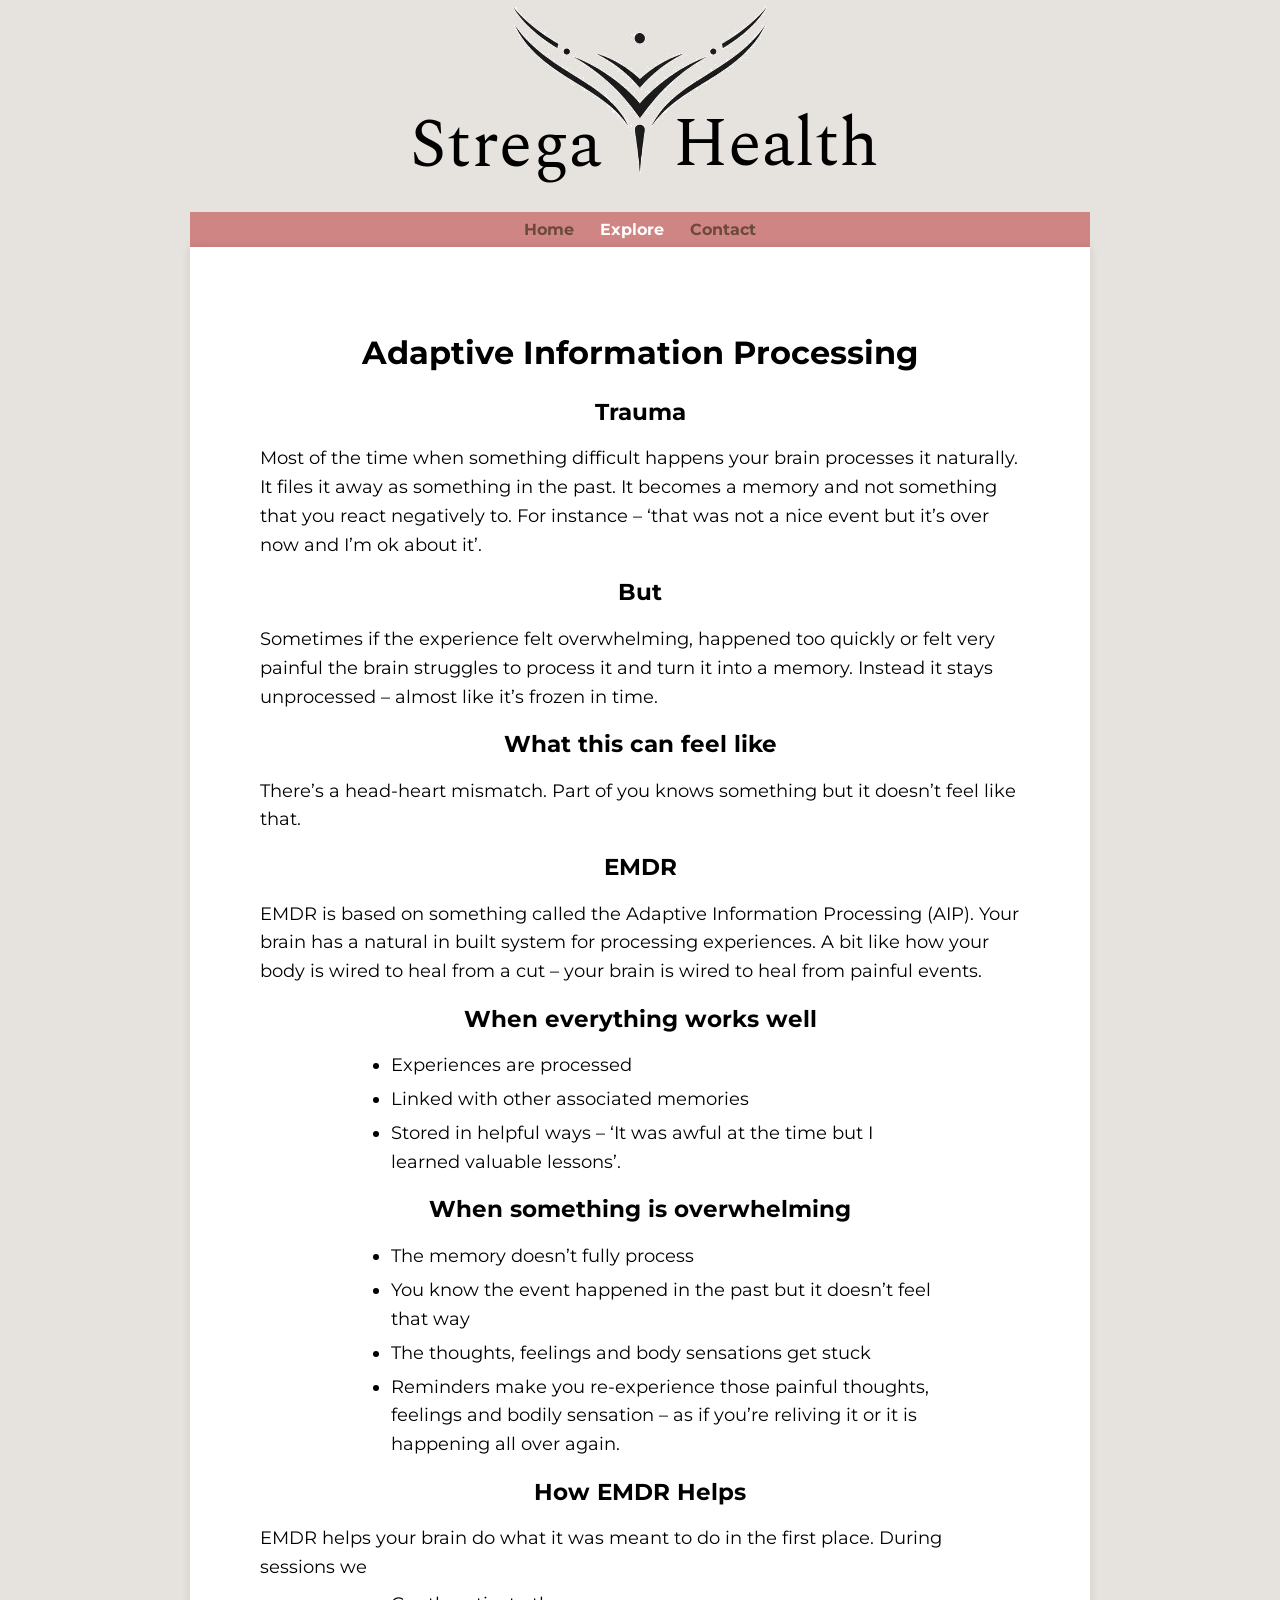
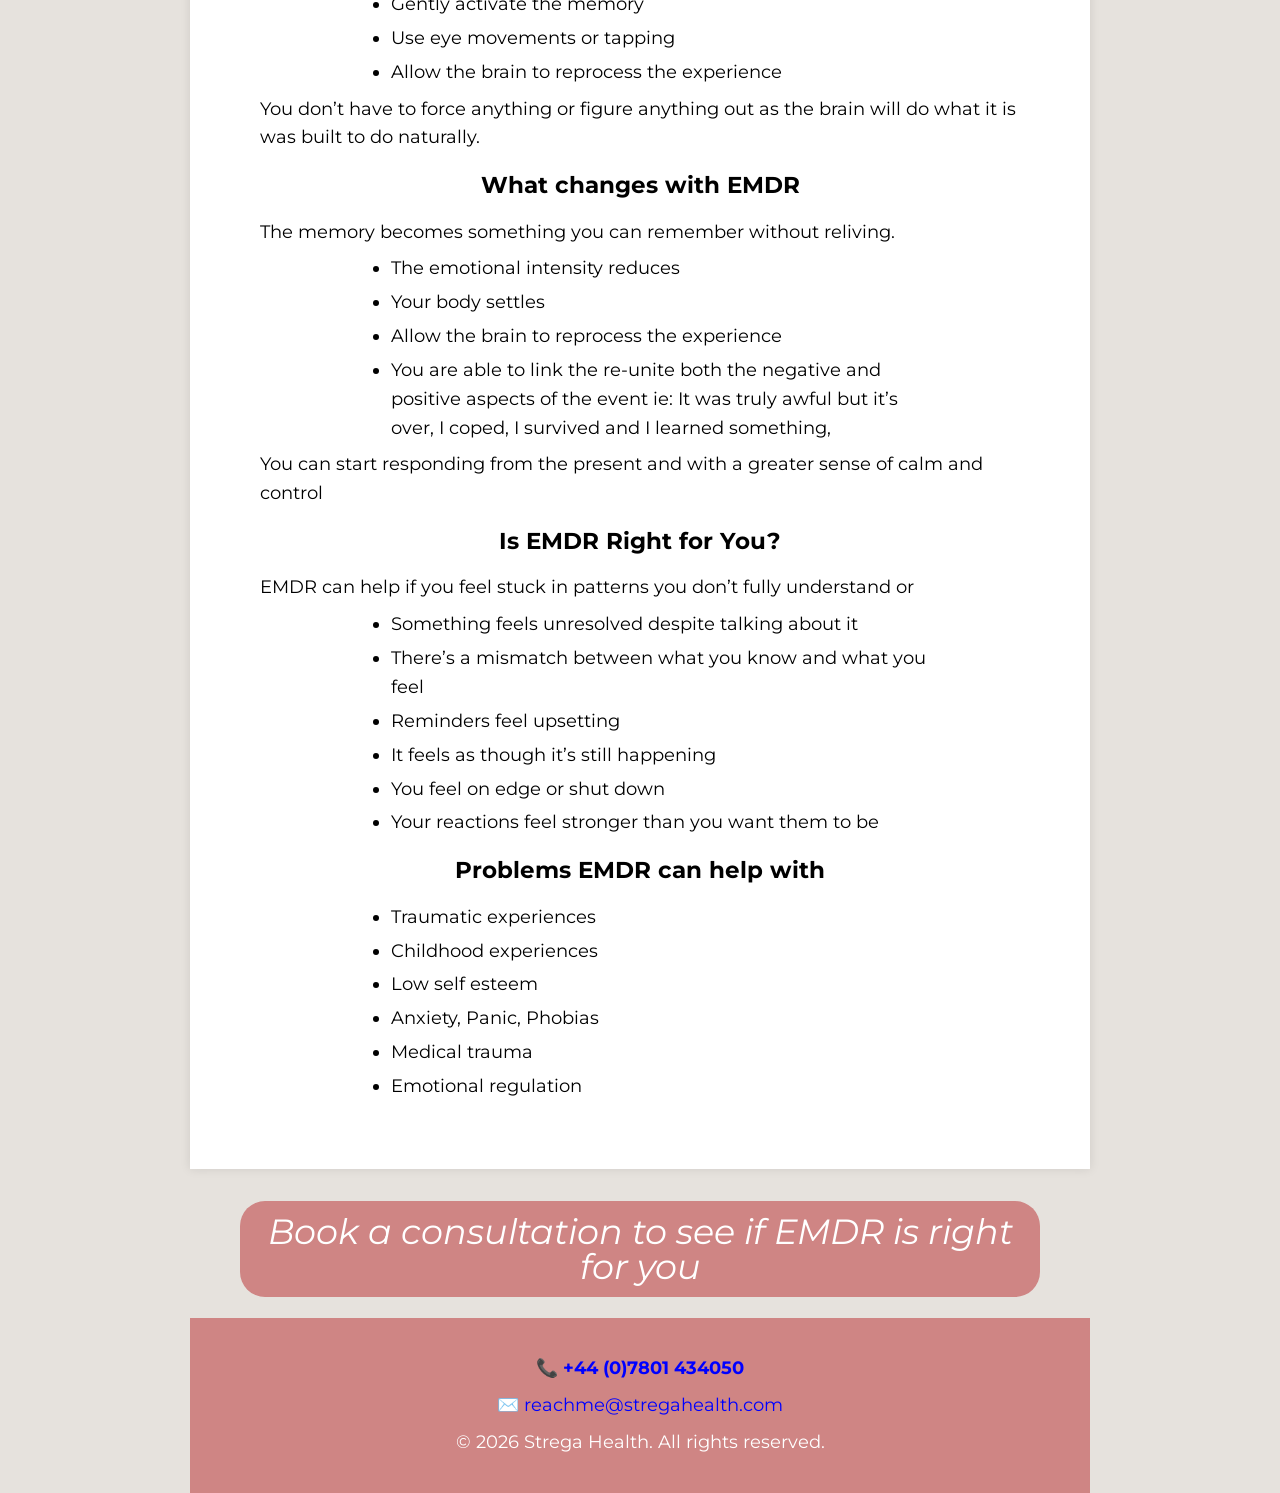
==== pages/p001-Adaptive-Information-Processing/index.html @ 0367840a "strega p001 AIP additions" ====
<!DOCTYPE html>
<html lang="en" id="top">
<!--strega using Oakwood Framework v4.1.0 -->
<head>
    <meta charset="UTF-8">
    <meta name="viewport" content="width=device-width, initial-scale=1.0">
    <meta name="description" content="How EMDR therapy and Adaptive Information Processing help the brain heal from trauma and difficult memories.">
    <title>Explore | Strega Health for EMDR Therapy</title>
    <link rel="stylesheet" href="/css/1-settings.css">
    <link rel="stylesheet" href="/css/2-base.css">
    <link rel="stylesheet" href="/css/3-components.css">
    <link rel="stylesheet" href="/css/4-utilities.css">
    <link rel="stylesheet" href="/css/5-custom.css">
</head>
<body>

<!-- Top bar (if needed) -->

<!-- Header -->
<header class="site-header u-mb-sm">
    <div class="header-center">
        <img src="/assets/images/logo.webp" alt="Strega Health logo" height="200" width="600">
    </div>
</header>

<!-- Navigation -->
<nav class="top-nav" aria-label="Main navigation">
    <a href="/index.html">Home</a>
    <a href="/pages/p001-Adaptive-Information-Processing/index.html" aria-current="page">Explore</a>
    <a href="/strega-contact.html">Contact</a>
</nav>

<!-- Hero image -->

<main>
    <section class="content-container">
        <div class="content-item">
            <h1>Adaptive Information Processing</h1>
            <h2>Trauma</h2>

            <p>Most of the time when something difficult happens your brain processes it naturally.  It files it away as something in the past.  It becomes a memory and not something that you react negatively to.  For instance – ‘that was not a nice event but it’s over now and I’m ok about it’.
            </p>

            <h2>But</h2>

            <p>Sometimes if the experience felt overwhelming, happened too quickly or felt very painful the brain struggles to process it and turn it into a memory.  Instead it stays unprocessed – almost like it’s frozen in time.
            </p>

            <h2>What this can feel like</h2>

            <p>There’s a head-heart mismatch.  Part of you knows something but it doesn’t feel like that.
            </p>

            <h2>EMDR</h2>

            <p>EMDR is based on something called the Adaptive Information Processing (AIP). Your brain has a natural in built system for processing experiences. A bit like how your body is wired to heal from a cut – your brain is wired to heal from painful events.
            </p>

            <h2>When everything works well</h2>

            <ul>
                <li>Experiences are processed</li>
                <li>Linked with other associated memories</li>
                <li>Stored in helpful ways – ‘It was awful at the time but I learned valuable lessons’.</li>
            </ul>

            <h2>When something is overwhelming</h2>

            <ul>
                <li>The memory doesn’t fully process</li>
                <li>You know the event happened in the past but it doesn’t feel that way</li>
                <li>The thoughts, feelings and body sensations get stuck</li>
                <li>Reminders make you re-experience those painful thoughts, feelings and bodily sensation – as if you’re reliving it or it is happening all over again.
                </li>
            </ul>

            <h2>How EMDR Helps</h2>

            <p>EMDR helps your brain do what it was meant to do in the first place. During sessions we</p>

            <ul>
                <li>Gently activate the memory</li>
                <li>Use eye movements or tapping</li>
                <li>Allow the brain to reprocess the experience</li>
            </ul>

            <p>You don’t have to force anything or figure anything out as the brain will do what it is was built to do naturally.
            </p>
             <h2>What changes with EMDR</h2>

            <p>The memory becomes something you can remember without reliving.</p>

            <ul>
                <li>The emotional intensity reduces</li>
                <li>Your body settles</li>
                <li>Allow the brain to reprocess the experience</li>
                <li>You are able to link the re-unite both the negative and positive aspects of the event ie: It was truly awful but it’s over, I coped, I survived and I learned something,
                </li>
            </ul>
           <p>You can start responding from the present and with a greater sense of calm and control</p>

           <h2>Is EMDR Right for You?</h2>

           <p>EMDR can help if you feel stuck in patterns you don’t fully understand or</p>

            <ul>
                <li>Something feels unresolved despite talking about it</li>
                <li>There’s a mismatch between what you know and what you feel</li>
                <li>Reminders feel upsetting</li>
                <li>It feels as though it’s still happening</li>
                <li>You feel on edge or shut down</li>
                <li>Your reactions feel stronger than you want them to be</li>
            </ul>

            <h2>Problems EMDR can help with</h2>

            <ul>
                <li>Traumatic experiences</li>
                <li>Childhood experiences</li>
                <li>Low self esteem</li>
                <li>Anxiety, Panic, Phobias</li>
                <li>Medical trauma</li>
                <li>Emotional regulation</li>
            </ul>

        </div>
    </section>

        <div class="cta-container">
            <article  class="cta-item">
                <a href="/strega-contact.html" class="button button--large">Book a  consultation to see if EMDR is right for you</a>
            </article>
        </div>
</main>

<!-- FAB back to top -->
<a class="fab fab--bottom-right fab--pill" href="#top" aria-label="Back to top">↑</a>

<!-- Footer (web component) -->
<div class="u-mt-lg">
    <footer-site>Strega Health Ref:no-js</footer-site>
</div>
    <!-- Scripts -->
    <script src="/js/strega-main.js"></script>

</body>
</html>
---- css/1-settings.css ----
/*  1-settings.css
    Oakwood Framework v4.1.0
    Design tokens — colours, fonts, spacing scale.
    Differs per client. -strega
*/
:root {

    --site-max-width: 900px;
    --block-max-width: 800px;
    --content-max-width: 600px;

    /* Responsive spacing */
    --space-1: clamp(4px, 0.4vw, 6px); /* tiny */
    --space-2: clamp(8px, 0.6vw, 12px); /* icon */
    --space-3: clamp(12px, 1vw, 16px); /* paragraph */
    --space-4: clamp(16px, 1.6vw, 24px); /* card content item padding */
    --space-5: clamp(24px, 2.5vw, 40px);  /* block */
    --space-6: clamp(40px, 4vw, 64px); /* section */

    /* Semanmtic spacing */
    --spacing-xsmall:var(--space-1);
    --spacing-small: var(--space-2);
    --spacing-medium: var(--space-3);
    --spacing-large: var(--space-4);
    --spacing-inline: var(--space-3);
    --spacing-content: var(--space-4);
    --spacing-block: var(--space-5);
    --spacing-section: var(--space-6);


    --border-radius: 6px;           /* Border radius */
    --border-color: #ccc;           /* Border colour for cards, blockquotes, tables */

    /* Form field sizes */
    --form-width-small: 200px;
    --form-width-medium: 300px;
    --form-width-large: 600px;

    --fab-size: 64px;
    --fab-size-small: 52px;
    --fab-size-large: 72px;
    --fab-radius: 50%;              /* circular — default */
    --fab-size-wide: calc(var(--fab-size) * 2.5);

    --fab-bg: var(--bg-button);
    --fab-color: var(--text-button);
    --fab-bg-hover: var(--bg-button-hover);
    --fab-color-hover: var(--text-button-hover);

    --fab-shadow: var(--shadow-medium);
    --fab-offset: var(--spacing-block);



    --font-base: Montserrat, sans-serif;
    --font-brand: Spectral, serif;

    --font-fluid-small:  clamp(0.875rem, 0.8vw + 0.75rem, 1rem);     /* captions, labels */
    --font-fluid-body:   clamp(1rem, 1vw + 0.75rem, 1.125rem);        /* paragraphs */
    --font-fluid-medium: clamp(1.125rem, 1.5vw + 0.9rem, 1.4rem);     /* intro, subheadings */
    --font-fluid-large:  clamp(1.6rem, 2vw + 1.2rem, 2.2rem);         /* CTA, page titles */
    --font-fluid-xlarge: clamp(2.4rem, 3.6vw + 1.2rem, 4rem);

    --shadow-light: 0 0 10px rgba(0,0,0,0.1);
    --shadow-medium: 0 4px 12px rgba(0,0,0,0.15);

    --title-align: center;
    --heading-align: left;
    --th-td-text-align: left;

    --brand-primary: #FFD760;   /* Design tokens */
    --brand-accent: black;

    --text-dark: black;
    --text-medium: lightslategrey;
    --text-light: white;


    --bg-outer: #E6E2DD;
    --bg-inner: white;
    --bg-blockquote-table: honeydew;

    --bg-nav-footer: #CF8584;
    --text-nav: #6B4A3C;
    --text-nav-hover: white;
    --text-footer: white;

    --bg-button: #CF8584;
    --bg-button-hover: #CF8584;
    --text-button: white;
    --text-button-hover:#2E1F1F ;
    --button-radius: 25px;


    --fab-bg: #CF8584;
    --fab-text: #2E1F1F;
    --fab-bg-hover: #CF8584;
    --fab-text-hover: white;

    --fab-shadow: var(--shadow-medium);
    --fab-offset: var(--spacing-block);


    --link-color: blue;
    --link-hover-color: navy;

    --bg-card-normal: #d8f2ee;
    --bg-card-highlight: #cde8e4;

}

/* Fonts Remove any not required by site */
/* montserrat-regular - latin */
@font-face {
    font-display: swap;
    font-family: 'Montserrat';
    font-style: normal;
    font-weight: 400;
    src: url('/assets/fonts/montserrat-v29-latin-regular.woff2') format('woff2');
}
/* montserrat-italic - latin */
@font-face {
    font-display: swap;
    font-family: 'Montserrat';
    font-style: italic;
    font-weight: 400;
    src: url('/assets/fonts/montserrat-v29-latin-italic.woff2') format('woff2');
}
/* montserrat-700 - latin */
@font-face {
    font-display: swap;
    font-family: 'Montserrat';
    font-style: normal;
    font-weight: 700;
    src: url('/assets/fonts/montserrat-v29-latin-700.woff2') format('woff2');
}

@font-face {
  font-family: 'Spectral';
  src: url('../assets/fonts/spectral-regular.woff2') format('woff2');
  font-weight: 400;
  font-style: normal;
  font-display: swap;
}
@font-face {
  font-family: 'Spectral';
  src: url('../assets/fonts/spectral-italic.woff2') format('woff2');
  font-weight: 400;
  font-style: italic;
  font-display: swap;
}
@font-face {
  font-family: 'Spectral';
  src: url('../assets/fonts/spectral-light.woff2') format('woff2');
  font-weight: 300;
  font-style: normal;
  font-display: swap;
}
@font-face {
  font-family: 'Spectral';
  src: url('../assets/fonts/spectral-lightitalic.woff2') format('woff2');
  font-weight: 300;
  font-style: italic;
  font-display: swap;
}
@font-face {
  font-family: 'Spectral';
  src: url('../assets/fonts/spectral-bold.woff2') format('woff2');
  font-weight: 700;
  font-style: normal;
  font-display: swap;
}
@font-face {
  font-family: 'Spectral';
  src: url('../assets/fonts/spectral-bolditalic.woff2') format('woff2');
  font-weight: 700;
  font-style: italic;
  font-display: swap;
}
---- css/2-base.css ----
/*  2-base.css
    Oakwood Framework v4.1.0
    CSS reset + bare element defaults. No classes. Copy-paste once, never touch.
*/


*, *::before, *::after {
    box-sizing: border-box; /* Include padding inside elements */
}

html, body {
    font-family: var(--font-base);
    margin: 0;
    padding: 0;
    max-width: 100%;
    overflow-x: hidden; /* Catch sneaky elements */
    background: var(--bg-outer);
    color: var(--text-dark);
    scroll-behavior: smooth;
}

h1, h2 {
    text-align: var(--title-align);
}

h3, h4, h5, h6 {
    text-align: var(--heading-align);
    margin-top: var(--spacing-block);
}

/* Responsive typography */

h1 { font-size: 1.75em; } /* reduced .25em */
h2 { font-size: 1.25em; } /* reduced .25em */
h3 { font-size: 1.17em; } /* default */
h4 { font-size: 1em ;}  /* default */
h5 { font-size: 0.83em; } /* default */
h6 { font-size: 0.67em; } /* default */


p {
    font-size: var(--font-fluid-body);
    line-height: 1.6; /* multiplier of font size */
    margin: 0 auto  var(--spacing-small); /* top lr bottom */
}

p.medium-text {
    font-size: var(--font-fluid-medium);
}

p.larger-text {
    font-size: var(--font-fluid-large);
}

p.centered {
    max-width: var(--content-max-width);
    width: 50%;            /* or 80%, etc. */
    margin: 0 auto;         /* centers the block */
}

a {
    color: var(--link-color);
    background-color: transparent;
    text-decoration: none;
    transition: all 0.2s ease;
}

a:hover,
a:focus {
    color: var(--link-hover-color);
    text-decoration: none;
    outline: none;
}

a:focus-visible {
    outline: 2px solid currentColor;
    outline-offset: 2px;
}

blockquote {
    width: 100%;
    max-width: var(--content-max-width);
    background: var(--bg-blockquote-table);
    padding: var(--spacing-medium);
    margin: var(--spacing-small) auto;
    font-size: var(--font-fluid-body);
    font-style: italic;
}

table {
    width: 100%;
    max-width: var(--block-max-width);
    margin: var(--spacing-small) auto;  /* Centers like your ul */
    border-collapse: collapse;   /* Merges borders for clean lines */
    font-size: var(--font-fluid-body); /* Matches ul text scale */
}

table th,
table td {
    border: 1px solid var(--text-dark);
    padding: var(--spacing-small) 0 var(--spacing-small) var(--spacing-xsmall); /*trbl*/
}

table th.small-head {
    font-size: 0.85rem;
    font-weight: 600;
}

ul {
    max-width: var(--content-max-width);
    margin: var(--spacing-small) auto;
    font-size: var(--font-fluid-body);
    padding-left: 5%;
    line-height: 1.6;
}

li {
    margin-left: var(--spacing-medium);
    margin-bottom: var(--spacing-xsmall);
}

/* Spaced lists — vertical rhythm, no link underlines */
ul.spaced-list,
ul.no-bullet-spaced-list {
    padding: 0 var(--spacing-large);
    margin: var(--spacing-large) 0;
}

ul.spaced-list li,
ul.no-bullet-spaced-list li {
    font-size: var(--font-fluid-medium);
    margin-bottom: var(--spacing-large);
}

ul.spaced-list a,
ul.no-bullet-spaced-list a {
    text-decoration: none;
    font-size: var(--font-fluid-medium);
}

ul.spaced-list a:hover,
ul.no-bullet-spaced-list a:hover {
    color: var(--link-hover-color);
    font-weight: 700;
}

ul.no-bullet-spaced-list {
    list-style: none;
}


button {
    font-family: inherit;
    border: none;
    background: none;
}
---- css/3-components.css ----
/*  3-components.css
    Oakwood Framework v4.1.0
    Reusable UI blocks. Uses tokens from Layer 1, never raw values.
*/


.top-bar {
    padding: var(--spacing-small) 0 0;  /* Small top padding */
    display: flex;
    justify-content: space-between; /* Horizontal spacing */
    align-items: center;            /* Center items vertically */
    max-width: var(--site-max-width);
    margin: 0 auto;
}

.top-bar .call {
    text-decoration: none;
    font-size: var(--font-fluid-small);
    font-weight: bold;
    font-style: italic;
    color: var(--text-medium);
    margin-left: auto;
    margin-right: var(--spacing-content);
}

.top-bar .call:hover {
    color: var(--link-hover-color);
}

/* Header 1 2 or 3 items one row */

.site-header {
    display: grid;
    grid-template-columns: minmax(0, 1fr) auto minmax(0, 1fr); /* safer than plain 1fr */
    align-items: center;
    max-width: var(--site-max-width);
    width: 100%;
    margin: 0 auto;
    gap: var(--spacing-small);
    padding: 0 var(--spacing-inline);
}

.site-title {
    font-family: var(--font-brand);
    font-weight: 400;
    font-size: var(--font-fluid-large);
    text-align: center; /* For use outside header */
}

.site-title--large {
    font-size: var(--font-fluid-xlarge);
}

.header-left {
    grid-column: 1;
}

.header-center {
    grid-column: 2;
    text-align: center;
}

.header-right {
    grid-column: 3;
    text-align: right;
}

/* Responsive images */
.header-left img,
.header-center img,
.header-right img {
    max-width: 100%;
    height: auto;
}

.top-nav {
    display: flex;
    flex-wrap: wrap;               /* allow items to wrap to new lines */
    background-color: var(--bg-nav-footer);
    justify-content: center;
    padding: var(--spacing-small) 0;
    max-width: var(--site-max-width);
    margin: 0 auto;
}

.top-nav a {
    color: var(--text-nav);
    padding: 0 var(--spacing-medium);
    text-decoration: none;
    font-weight: bold;
    white-space: nowrap;
}

.top-nav a:hover,
.top-nav a[aria-current="page"]  {
    color: var(--text-nav-hover);
}

.hero-container {
    max-width: var(--site-max-width);
    display: block;
    margin: 0 auto;
}

.hero-image {
    position: relative;
    aspect-ratio: 4 / 1;
    width: 100%;
    display: block;
}

.hero-image img {
    position: absolute;
    top: 0;
    left: 0;
    width: 100%;
    height: 100%;
    display: block;
    object-fit: cover;
}

/* End hero */

/* Intro */

.intro-container {
    max-width: var(--block-max-width);
    margin: 0 auto;
}

.intro-heading {
    width: 100%;
    font-style: italic;
    font-size: var(--font-fluid-large);
    text-align: center;
}

.intro-item {
    width: 90%;
    margin: 0 auto;
    display: flex;
    flex-direction: column;
    align-items: center;
    background-color: var(--bg-inner);

}

.intro-item p {
    max-width: 90%;
    margin-bottom: var(--spacing-small);
    text-align: justify;
    text-justify: inter-word;
    font-size: var(--font-fluid-body);
}


.intro-item img {
    display: block;
    margin: 0 auto;
    max-width: 90%;
    padding-top: var(--spacing-small);
    height: auto;
}

/* End intro */

/* ==========================
   Oakwood 4.x Card System
   Uses --bg-card-normal and --bg-card-highlight
   ========================== */

.card-grid {
    --columns: 3;

    display: grid;
    grid-template-columns: repeat(var(--columns), 1fr);
    gap: var(--spacing-block);
    max-width: var(--site-max-width);
    width: 100%;
    margin: 0 auto;
}

.card {
    background-color: var(--bg-card-normal);
    box-shadow: var(--shadow-light);
    border-radius: var(--border-radius);
    padding: var(--spacing-block);
    display: flex;
    flex-direction: column;
    justify-content: flex-start;
    align-items: stretch;
}

/* Card image spacing for text cards */
.card img {
    width: 100%;
    display: block;
    aspect-ratio: 4 / 3;
    object-fit: cover;
    margin-bottom: var(--spacing-small);
}

/* example html <article class="card card--highlight card--clickable"> */

.card--highlight {
    background-color: var(--bg-card-highlight);
}

.card--clickable {
    cursor: pointer;
    transition: transform 0.2s ease;
}

.card--clickable:hover {
    transform: translateY(-4px);
}

.card--bordered {
    border: 1px solid var(--border-color);
}

.card--image-only {
    padding: 0;
}

.card--image-only img {
    margin: 0;
    width: 100%;
    height: 100%;
    object-fit: cover;
    border-radius: var(--border-radius);
}

.card h3 {
    margin: 0 0 var(--spacing-small) 0;
}

.card p {
    margin-bottom: var(--spacing-small);
}

/* End Card container */

/* Content */

.content-container {
    max-width: var(--site-max-width);
    margin: 0 auto;
    display: flex;
    flex-direction: column;
    background-color: var(--bg-inner);
    box-shadow: var(--shadow-light);
    padding-inline: var(--spacing-inline);
    padding-block: var(--spacing-block);
    align-items: stretch;
}

.content-item {
    width: 100%;
    max-width: var(--block-max-width);
    background-color: var(--bg-inner);
    padding: var(--spacing-content);
    margin: var(--spacing-small) auto;
    font-size: var(--font-fluid-body);
}

.content-item p {
    max-width: 75ch;
    margin-left: auto;
    margin-right: auto;
}

.content-item figure {
    margin: var(--spacing-section) 0 var(--spacing-block);
    background: none;
}

.content-item img {
    display: block;
    max-width: 100%;
    max-height: 90vh;
    width: auto;
    height: auto;
    margin: 0 auto var(--spacing-block);
    border-radius: var(--border-radius);
    box-shadow: var(--shadow-light);
    object-fit: contain;
}

.content-item figcaption {
    max-width: var(--content-max-width);
    margin: 0 auto;
    font-size: var(--font-fluid-body);
    font-style: italic;
    text-align: center;
}

.content-item.narrow figure {
    max-width: 80%;
    margin: 0 auto;
}

.content-item.side-by-side {
    display: grid;
    grid-template-columns: repeat(2, 1fr);
    gap: var(--spacing-block);
    align-items: stretch;
    margin: 0 auto;
}

.content-item.side-by-side figure {
    display: grid;
    grid-template-rows: 1fr auto;
    height: 100%;
    margin: var(--spacing-block) 0 0;
}

.content-item.side-by-side img {
    display: block;
    width: 100%;
    height: auto;
    max-height: 80vh;
    object-fit: contain;
    margin: 0;
}

.content-item.side-by-side figcaption {
    margin-top: var(--spacing-small);
    margin-bottom: var(--spacing-block);
    text-align: center;
    align-self: end;
}


.content-item .table-wrapper {
    overflow-x: auto;
}

.content-item table {
    max-width: var(--content-max-width);
    border-left: 4px solid var(--border-color);
    background-color: var(--bg-blockquote-table);
}

/* End content */

/* Call to action */

.cta-container {
    max-width: var(--block-max-width);
    margin: 0 auto;
}

.cta-item {
    width: 100%;
    margin: 0 auto;
    font-style: italic;
    font-size: var(--font-fluid-large);
    text-align: center;
    padding-top: var(--spacing-block);
}

/* End call to action */

/* Single form contact column */

.contact-container {
    max-width: var(--block-max-width);
    width: 100%;
    margin: 0 auto;
    background-color: var(--bg-inner);
    box-shadow: var(--shadow-light);
}

.contact-item {
    max-width: var(--content-max-width);
    margin: var(--spacing-block) auto;
    padding: var(--spacing-content);
    background-color: var(--bg-inner);
    box-sizing: border-box;
}

/* ==========================
   Form Components
   ========================== */

/* Input / textarea base */
.form-control {
    width: 100%;
    padding: var(--spacing-small);
    border: 1px solid var(--border-color);
    background-color: var(--bg-blockquote-table);
    font-family: inherit;
    font-size: var(--font-fluid-body);
}

/* Textarea tweaks */
textarea.form-control {
    resize: vertical;
}

/* Label */
.form-label {
    display: block;
}

/* Required indicator */
.form-label--required::after {
    content: " *";
    color: red;
}
.red-asterisk::before {
    content: "* ";
    color: red;
}

.cf-turnstile {
    overflow: hidden;
    display: block;
}

/* Field sizes */
.form-control--small { max-width: var(--form-width-small); }
.form-control--medium { max-width: var(--form-width-medium); }
.form-control--large { max-width: var(--form-width-large); }

/* End Single contact column */

/* ==========================
   Button Component
   ========================== */

.button {
    display: inline-flex;
    align-items: center;
    justify-content: center;

    font-family: inherit;
    font-size: var(--font-fluid-body);
    font-weight: 500;
    line-height: 1;

    padding: var(--spacing-small) var(--spacing-medium);

    color: var(--text-button);
    background-color: var(--bg-button);

    border-radius: var(--button-radius);
    text-decoration: none;
    cursor: pointer;

}

/* Hover / focus */


.button:hover { /* First to avoid conflict */
    background-color: var(--bg-button-hover);
    color: var(--text-button-hover);
}
.button:active {
    transform: translateY(2px);
}
.button:focus-visible {
    outline: 2px solid  var(--brand-accent);
    transform: translateY(-2px);
}


/* Variants */
.button--small {
    font-size: var(--font-fluid-small);
    padding: var(--spacing-xsmall) var(--spacing-small);
}

.button--medium {
    font-size: var(--font-fluid-medium);
    padding: var(--spacing-medium) var(--spacing-large);
}

.button--large {
    font-size: var(--font-fluid-large);
    padding: var(--spacing-medium) var(--spacing-large);
}

.button--primary {
    background-color: var(--bg-button);
    color: var(--text-button);
}

.button--submit {
    display: inline-flex;
    opacity: 1;
    cursor: pointer;
}

.button--submit:disabled {
    opacity: 0.25;
    cursor: not-allowed;
    transform: translateY(0);
    pointer-events: none;
}

/* End button */

/* Floating button */

.fab {
    position: fixed;
    display: inline-flex;
    align-items: center;
    justify-content: center;
    width: var(--fab-size);
    height: var(--fab-size);
    font-size: calc(var(--fab-size) * 0.75);
    padding-bottom: 0.15em;  /* optical correction for ↑ character */
    line-height: 1;
    font-weight: 700;
    color: var(--fab-text);
    background-color: var(--fab-bg);
    border-radius: var(--fab-radius);
    text-decoration: none;
    box-shadow: var(--fab-shadow);
    cursor: pointer;
    z-index: 1000;
    opacity: 0;
    pointer-events: none;
    transition:
        transform 0.2s ease,
        opacity 0.2s ease,
        background-color 0.2s ease,
        color 0.2s ease,
        box-shadow 0.2s ease;
}


.fab--visible {
    opacity: 0.92;
    pointer-events: auto;
}


.fab:hover,
.fab:focus-visible {
    opacity: 1;
    transform: translateY(-4px);
    background-color: var(--fab-bg-hover);
    color: var(--fab-text-hover);
}

/* Focus accessibility */
.fab:focus-visible {
    outline: 3px solid var(--brand-accent);
    outline-offset: 4px;
}

/* Position utility */

.fab--bottom-right {
    bottom: var(--fab-offset);
    right: var(--fab-offset);
}

.fab--bottom-left {
    bottom: var(--fab-offset);
    left: var(--fab-offset);
}

/* Size variants */

.fab--small {
    width: var(--fab-size-small);
    height: var(--fab-size-small);
    font-size: calc(var(--fab-size-small) * 0.75);
}

.fab--large {
    width: var(--fab-size-large);
    height: var(--fab-size-large);
    font-size: calc(var(--fab-size-large) * 0.75);
}

/* Shape variants */

.fab--pill { border-radius: var(--button-radius); }
.fab--sqr    { border-radius: var(--border-radius); }
.fab--rect {
    border-radius: var(--border-radius);
    width: var(--fab-size-wide);
}

/* End of floating button */

/* Footer custom element fort script */

footer-site {
    display: flex;
    flex-direction: column;
    background-color: var(--bg-nav-footer);
    align-items: center;
    gap: var(--spacing-content);
    padding: var(--spacing-small) 0;
    max-width: var(--site-max-width);
    margin: 0 auto;
}

footer-site .footer-item {
    width: 100%;
    color: var(--text-footer);
    text-align: center;
    padding: var(--spacing-content) 0;
}

/* End site-footer */


/* Media queries */

@media (max-width: 1024px) {
    .card-grid {
        grid-template-columns: repeat(min(var(--columns), 2), 1fr);
    }
}

@media (max-width: 768px) {
    .top-bar .call {
        font-size: clamp(0.9rem, 0.8vw + 0.8rem, 1rem);
    }
    .site-header {
        display: grid;
        grid-template-columns: 1fr;
        text-align: center;
        gap: var(--spacing-xsmall);
    }
    .header-left {
        grid-column: 1;
    }
    .header-center {
        grid-column: 1;
    }
    .header-right {
        display: none;
    }
    .card-grid {
        grid-template-columns: 1fr;
    }
    .content-item.side-by-side {
        grid-template-columns: 1fr;
        justify-items: center;
    }
    .content-item.side-by-side figure {
        width: 100%;
        max-width: 500px;
    }
    .content-item.side-by-side img {
        height: auto;
    }
    .cf-turnstile {
        width: 200px;
    }
}

/* End media queries */
---- css/4-utilities.css ----
/* -------------------------------------------------------
   Spacing Utilities
   Oakwood Framework v4.1.0
   Single-purpose helpers using semantic spacing tokens.
   ------------------------------------------------------- */

/* -------------------------
   Margin Bottom
   ------------------------- */
.u-mb-xs { margin-bottom: var(--spacing-xsmall) !important; }
.u-mb-sm { margin-bottom: var(--spacing-small) !important; }
.u-mb-md { margin-bottom: var(--spacing-medium) !important; }
.u-mb-lg { margin-bottom: var(--spacing-large) !important; }
.u-mb-block { margin-bottom: var(--spacing-block) !important; }
.u-mb-section { margin-bottom: var(--spacing-section) !important; }

/* -------------------------
   Margin Top
   ------------------------- */
.u-mt-xs { margin-top: var(--spacing-xsmall) !important; }
.u-mt-sm { margin-top: var(--spacing-small) !important; }
.u-mt-md { margin-top: var(--spacing-medium) !important; }
.u-mt-lg { margin-top: var(--spacing-large) !important; }
.u-mt-block { margin-top: var(--spacing-block) !important; }
.u-mt-section { margin-top: var(--spacing-section) !important; }

/* -------------------------
   Margin Left / Right
   ------------------------- */
.u-ml-xs { margin-left: var(--spacing-xsmall) !important; }
.u-ml-sm { margin-left: var(--spacing-small) !important; }
.u-ml-md { margin-left: var(--spacing-medium) !important; }
.u-ml-lg { margin-left: var(--spacing-large) !important; }

.u-mr-xs { margin-right: var(--spacing-xsmall) !important; }
.u-mr-sm { margin-right: var(--spacing-small) !important; }
.u-mr-md { margin-right: var(--spacing-medium) !important; }
.u-mr-lg { margin-right: var(--spacing-large) !important; }

/* -------------------------
   Padding Bottom
   ------------------------- */
.u-pb-xs { padding-bottom: var(--spacing-xsmall) !important; }
.u-pb-sm { padding-bottom: var(--spacing-small) !important; }
.u-pb-md { padding-bottom: var(--spacing-medium) !important; }
.u-pb-lg { padding-bottom: var(--spacing-large) !important; }
.u-pb-block { padding-bottom: var(--spacing-block) !important; }
.u-pb-section { padding-bottom: var(--spacing-section) !important; }

/* -------------------------
   Padding Top
   ------------------------- */
.u-pt-xs { padding-top: var(--spacing-xsmall) !important; }
.u-pt-sm { padding-top: var(--spacing-small) !important; }
.u-pt-md { padding-top: var(--spacing-medium) !important; }
.u-pt-lg { padding-top: var(--spacing-large) !important; }
.u-pt-block { padding-top: var(--spacing-block) !important; }
.u-pt-section { padding-top: var(--spacing-section) !important; }

/* -------------------------
   Padding Left / Right
   ------------------------- */
.u-pl-xs { padding-left: var(--spacing-xsmall) !important; }
.u-pl-sm { padding-left: var(--spacing-small) !important; }
.u-pl-md { padding-left: var(--spacing-medium) !important; }
.u-pl-lg { padding-left: var(--spacing-large) !important; }

.u-pr-xs { padding-right: var(--spacing-xsmall) !important; }
.u-pr-sm { padding-right: var(--spacing-small) !important; }
.u-pr-md { padding-right: var(--spacing-medium) !important; }
.u-pr-lg { padding-right: var(--spacing-large) !important; }

/* -------------------------
   Zero Reset Utilities
   ------------------------- */
.u-m-0  { margin: 0 !important; }
.u-mt-0 { margin-top: 0 !important; }
.u-mb-0 { margin-bottom: 0 !important; }
.u-ml-0 { margin-left: 0 !important; }
.u-mr-0 { margin-right: 0 !important; }

.u-p-0  { padding: 0 !important; }
.u-pt-0 { padding-top: 0 !important; }
.u-pb-0 { padding-bottom: 0 !important; }
.u-pl-0 { padding-left: 0 !important; }
.u-pr-0 { padding-right: 0 !important; }


/* -------------------------
   Vertical Stack Utility
   (auto-applies spacing between children)
   ------------------------- */
.u-stack-xs > * + * { margin-top: var(--spacing-xsmall) !important; }
.u-stack-sm > * + * { margin-top: var(--spacing-small) !important; }
.u-stack-md > * + * { margin-top: var(--spacing-medium) !important; }
.u-stack-lg > * + * { margin-top: var(--spacing-large) !important; }
.u-stack-block > * + * { margin-top: var(--spacing-block) !important; }
.u-stack-section > * + * { margin-top: var(--spacing-section) !important; }

/* -------------------------
   Inline Spacing Utility
   ------------------------- */
.u-inline-gap { display: inline-flex; gap: var(--spacing-inline) !important; }

/* -------------------------
   Content Spacing Utility
   ------------------------- */
.u-content-gap > * + * { margin-top: var(--spacing-content) !important; }

/* -------------------------
   Flow Utility (default rhythm)
   ------------------------- */
.u-flow > * + * { margin-top: var(--spacing-medium) !important; }

/* Center horizontally */

.u-center-all {
    display: flex;
    flex-direction: column;
    align-items: center;
    text-align: center;
}


.u-mx-auto {
    margin-left: auto !important;
    margin-right: auto !important;
}

/* State */

.is-disabled {
    opacity: 0.4;
    cursor: not-allowed;
    pointer-events: none;
}

.is-enabled {
    opacity: 1;
    transform: translateY(-2px);
}


/* =======================================================
   RESPONSIVE VARIANTS NOTE Apply min  width up
   ======================================================= */

/* -------------------------
   SM (≥ 480px)
   ------------------------- */
@media (min-width: 480px) {

    /* Margin Bottom */
    .u-mb-xs-sm { margin-bottom: var(--spacing-xsmall) !important; }
    .u-mb-sm-sm { margin-bottom: var(--spacing-small) !important; }
    .u-mb-md-sm { margin-bottom: var(--spacing-medium) !important; }
    .u-mb-lg-sm { margin-bottom: var(--spacing-large) !important; }
    .u-mb-block-sm { margin-bottom: var(--spacing-block) !important; }
    .u-mb-section-sm { margin-bottom: var(--spacing-section) !important; }

    /* Margin Top */
    .u-mt-xs-sm { margin-top: var(--spacing-xsmall) !important; }
    .u-mt-sm-sm { margin-top: var(--spacing-small) !important; }
    .u-mt-md-sm { margin-top: var(--spacing-medium) !important; }
    .u-mt-lg-sm { margin-top: var(--spacing-large) !important; }
    .u-mt-block-sm { margin-top: var(--spacing-block) !important; }
    .u-mt-section-sm { margin-top: var(--spacing-section) !important; }

    /* Margin Left / Right */
    .u-ml-xs-sm { margin-left: var(--spacing-xsmall) !important; }
    .u-ml-sm-sm { margin-left: var(--spacing-small) !important; }
    .u-ml-md-sm { margin-left: var(--spacing-medium) !important; }
    .u-ml-lg-sm { margin-left: var(--spacing-large) !important; }

    .u-mr-xs-sm { margin-right: var(--spacing-xsmall) !important; }
    .u-mr-sm-sm { margin-right: var(--spacing-small) !important; }
    .u-mr-md-sm { margin-right: var(--spacing-medium) !important; }
    .u-mr-lg-sm { margin-right: var(--spacing-large) !important; }

    /* Padding Bottom */
    .u-pb-xs-sm { padding-bottom: var(--spacing-xsmall) !important; }
    .u-pb-sm-sm { padding-bottom: var(--spacing-small) !important; }
    .u-pb-md-sm { padding-bottom: var(--spacing-medium) !important; }
    .u-pb-lg-sm { padding-bottom: var(--spacing-large) !important; }
    .u-pb-block-sm { padding-bottom: var(--spacing-block) !important; }
    .u-pb-section-sm { padding-bottom: var(--spacing-section) !important; }

    /* Padding Top */
    .u-pt-xs-sm { padding-top: var(--spacing-xsmall) !important; }
    .u-pt-sm-sm { padding-top: var(--spacing-small) !important; }
    .u-pt-md-sm { padding-top: var(--spacing-medium) !important; }
    .u-pt-lg-sm { padding-top: var(--spacing-large) !important; }
    .u-pt-block-sm { padding-top: var(--spacing-block) !important; }
    .u-pt-section-sm { padding-top: var(--spacing-section) !important; }

    /* Padding Left / Right */
    .u-pl-xs-sm { padding-left: var(--spacing-xsmall) !important; }
    .u-pl-sm-sm { padding-left: var(--spacing-small) !important; }
    .u-pl-md-sm { padding-left: var(--spacing-medium) !important; }
    .u-pl-lg-sm { padding-left: var(--spacing-large) !important; }

    .u-pr-xs-sm { padding-right: var(--spacing-xsmall) !important; }
    .u-pr-sm-sm { padding-right: var(--spacing-small) !important; }
    .u-pr-md-sm { padding-right: var(--spacing-medium) !important; }
    .u-pr-lg-sm { padding-right: var(--spacing-large) !important; }

    /* Stack */
    .u-stack-xs-sm > * + * { margin-top: var(--spacing-xsmall) !important; }
    .u-stack-sm-sm > * + * { margin-top: var(--spacing-small) !important; }
    .u-stack-md-sm > * + * { margin-top: var(--spacing-medium) !important; }
    .u-stack-lg-sm > * + * { margin-top: var(--spacing-large) !important; }
    .u-stack-block-sm > * + * { margin-top: var(--spacing-block) !important; }
    .u-stack-section-sm > * + * { margin-top: var(--spacing-section) !important; }
}

/* -------------------------
   MD (≥ 768px)
   ------------------------- */
@media (min-width: 768px) {

    /* Margin Bottom */
    .u-mb-xs-md { margin-bottom: var(--spacing-xsmall) !important; }
    .u-mb-sm-md { margin-bottom: var(--spacing-small) !important; }
    .u-mb-md-md { margin-bottom: var(--spacing-medium) !important; }
    .u-mb-lg-md { margin-bottom: var(--spacing-large) !important; }
    .u-mb-block-md { margin-bottom: var(--spacing-block) !important; }
    .u-mb-section-md { margin-bottom: var(--spacing-section) !important; }

    /* Margin Top */
    .u-mt-xs-md { margin-top: var(--spacing-xsmall) !important; }
    .u-mt-sm-md { margin-top: var(--spacing-small) !important; }
    .u-mt-md-md { margin-top: var(--spacing-medium) !important; }
    .u-mt-lg-md { margin-top: var(--spacing-large) !important; }
    .u-mt-block-md { margin-top: var(--spacing-block) !important; }
    .u-mt-section-md { margin-top: var(--spacing-section) !important; }

    /* Margin Left / Right */
    .u-ml-xs-md { margin-left: var(--spacing-xsmall) !important; }
    .u-ml-sm-md { margin-left: var(--spacing-small) !important; }
    .u-ml-md-md { margin-left: var(--spacing-medium) !important; }
    .u-ml-lg-md { margin-left: var(--spacing-large) !important; }

    .u-mr-xs-md { margin-right: var(--spacing-xsmall) !important; }
    .u-mr-sm-md { margin-right: var(--spacing-small) !important; }
    .u-mr-md-md { margin-right: var(--spacing-medium) !important; }
    .u-mr-lg-md { margin-right: var(--spacing-large) !important; }

    /* Padding Bottom */
    .u-pb-xs-md { padding-bottom: var(--spacing-xsmall) !important; }
    .u-pb-sm-md { padding-bottom: var(--spacing-small) !important; }
    .u-pb-md-md { padding-bottom: var(--spacing-medium) !important; }
    .u-pb-lg-md { padding-bottom: var(--spacing-large) !important; }
    .u-pb-block-md { padding-bottom: var(--spacing-block) !important; }
    .u-pb-section-md { padding-bottom: var(--spacing-section) !important; }

    /* Padding Top */
    .u-pt-xs-md { padding-top: var(--spacing-xsmall) !important; }
    .u-pt-sm-md { padding-top: var(--spacing-small) !important; }
    .u-pt-md-md { padding-top: var(--spacing-medium) !important; }
    .u-pt-lg-md { padding-top: var(--spacing-large) !important; }
    .u-pt-block-md { padding-top: var(--spacing-block) !important; }
    .u-pt-section-md { padding-top: var(--spacing-section) !important; }

    /* Padding Left / Right */
    .u-pl-xs-md { padding-left: var(--spacing-xsmall) !important; }
    .u-pl-sm-md { padding-left: var(--spacing-small) !important; }
    .u-pl-md-md { padding-left: var(--spacing-medium) !important; }
    .u-pl-lg-md { padding-left: var(--spacing-large) !important; }

    .u-pr-xs-md { padding-right: var(--spacing-xsmall) !important; }
    .u-pr-sm-md { padding-right: var(--spacing-small) !important; }
    .u-pr-md-md { padding-right: var(--spacing-medium) !important; }
    .u-pr-lg-md { padding-right: var(--spacing-large) !important; }

    /* Stack */
    .u-stack-xs-md > * + * { margin-top: var(--spacing-xsmall) !important; }
    .u-stack-sm-md > * + * { margin-top: var(--spacing-small) !important; }
    .u-stack-md-md > * + * { margin-top: var(--spacing-medium) !important; }
    .u-stack-lg-md > * + * { margin-top: var(--spacing-large) !important; }
    .u-stack-block-md > * + * { margin-top: var(--spacing-block) !important; }
    .u-stack-section-md > * + * { margin-top: var(--spacing-section) !important; }
}

/* -------------------------
   LG (≥ 1024px)
   ------------------------- */
@media (min-width: 1024px) {

    /* Margin Bottom */
    .u-mb-xs-lg { margin-bottom: var(--spacing-xsmall) !important; }
    .u-mb-sm-lg { margin-bottom: var(--spacing-small) !important; }
    .u-mb-md-lg { margin-bottom: var(--spacing-medium) !important; }
    .u-mb-lg-lg { margin-bottom: var(--spacing-large) !important; }
    .u-mb-block-lg { margin-bottom: var(--spacing-block) !important; }
    .u-mb-section-lg { margin-bottom: var(--spacing-section) !important; }

    /* Margin Top */
    .u-mt-xs-lg { margin-top: var(--spacing-xsmall) !important; }
    .u-mt-sm-lg { margin-top: var(--spacing-small) !important; }
    .u-mt-md-lg { margin-top: var(--spacing-medium) !important; }
    .u-mt-lg-lg { margin-top: var(--spacing-large) !important; }
    .u-mt-block-lg { margin-top: var(--spacing-block) !important; }
    .u-mt-section-lg { margin-top: var(--spacing-section) !important; }

    /* Margin Left / Right */
    .u-ml-xs-lg { margin-left: var(--spacing-xsmall) !important; }
    .u-ml-sm-lg { margin-left: var(--spacing-small) !important; }
    .u-ml-md-lg { margin-left: var(--spacing-medium) !important; }
    .u-ml-lg-lg { margin-left: var(--spacing-large) !important; }

    .u-mr-xs-lg { margin-right: var(--spacing-xsmall) !important; }
    .u-mr-sm-lg { margin-right: var(--spacing-small) !important; }
    .u-mr-md-lg { margin-right: var(--spacing-medium) !important; }
    .u-mr-lg-lg { margin-right: var(--spacing-large) !important; }

    /* Padding Bottom */
    .u-pb-xs-lg { padding-bottom: var(--spacing-xsmall) !important; }
    .u-pb-sm-lg { padding-bottom: var(--spacing-small) !important; }
    .u-pb-md-lg { padding-bottom: var(--spacing-medium) !important; }
    .u-pb-lg-lg { padding-bottom: var(--spacing-large) !important; }
    .u-pb-block-lg { padding-bottom: var(--spacing-block) !important; }
    .u-pb-section-lg { padding-bottom: var(--spacing-section) !important; }

    /* Padding Top */
    .u-pt-xs-lg { padding-top: var(--spacing-xsmall) !important; }
    .u-pt-sm-lg { padding-top: var(--spacing-small) !important; }
    .u-pt-md-lg { padding-top: var(--spacing-medium) !important; }
    .u-pt-lg-lg { padding-top: var(--spacing-large) !important; }
    .u-pt-block-lg { padding-top: var(--spacing-block) !important; }
    .u-pt-section-lg { padding-top: var(--spacing-section) !important; }

    /* Padding Left / Right */
    .u-pl-xs-lg { padding-left: var(--spacing-xsmall) !important; }
    .u-pl-sm-lg { padding-left: var(--spacing-small) !important; }
    .u-pl-md-lg { padding-left: var(--spacing-medium) !important; }
    .u-pl-lg-lg { padding-left: var(--spacing-large) !important; }

    .u-pr-xs-lg { padding-right: var(--spacing-xsmall) !important; }
    .u-pr-sm-lg { padding-right: var(--spacing-small) !important; }
    .u-pr-md-lg { padding-right: var(--spacing-medium) !important; }
    .u-pr-lg-lg { padding-right: var(--spacing-large) !important; }

    /* Stack */
    .u-stack-xs-lg > * + * { margin-top: var(--spacing-xsmall) !important; }
    .u-stack-sm-lg > * + * { margin-top: var(--spacing-small) !important; }
    .u-stack-md-lg > * + * { margin-top: var(--spacing-medium) !important; }
    .u-stack-lg-lg > * + * { margin-top: var(--spacing-large) !important; }
    .u-stack-block-lg > * + * { margin-top: var(--spacing-block) !important; }
    .u-stack-section-lg > * + * { margin-top: var(--spacing-section) !important; }
}
---- css/5-custom.css ----
/*  5-custom.css
    bbees
    Oakwood Framework v4.1.0
    Single-purpose helpers. Always win the cascade — important is fine here.
    Differs per client.
*/


root: {
    --font-fluid-xlarge: clamp(2rem, 2.8vw + 1.2rem, 3.2rem);
}




@media (max-width: 1024px) {
    .card-grid {
        grid-template-columns: 1fr;
    }
}



.page-wrapper {
  max-width: 900px;
  margin: 0 auto;
  background: var(--bg-inner); /* ivory */
  min-height: 100vh;
  padding-top: 1px;      /* prevents top margin collapse */
  padding-bottom: 1px;   /* prevents bottom margin collapse */
  overflow: hidden;      /* belt-and-braces containment */
}

.page-wrapper > * {
  margin-top: 0;
}

.content-item h3 {
    text-align: center;
    font-size: var(--font-fluid-xlarge);
}
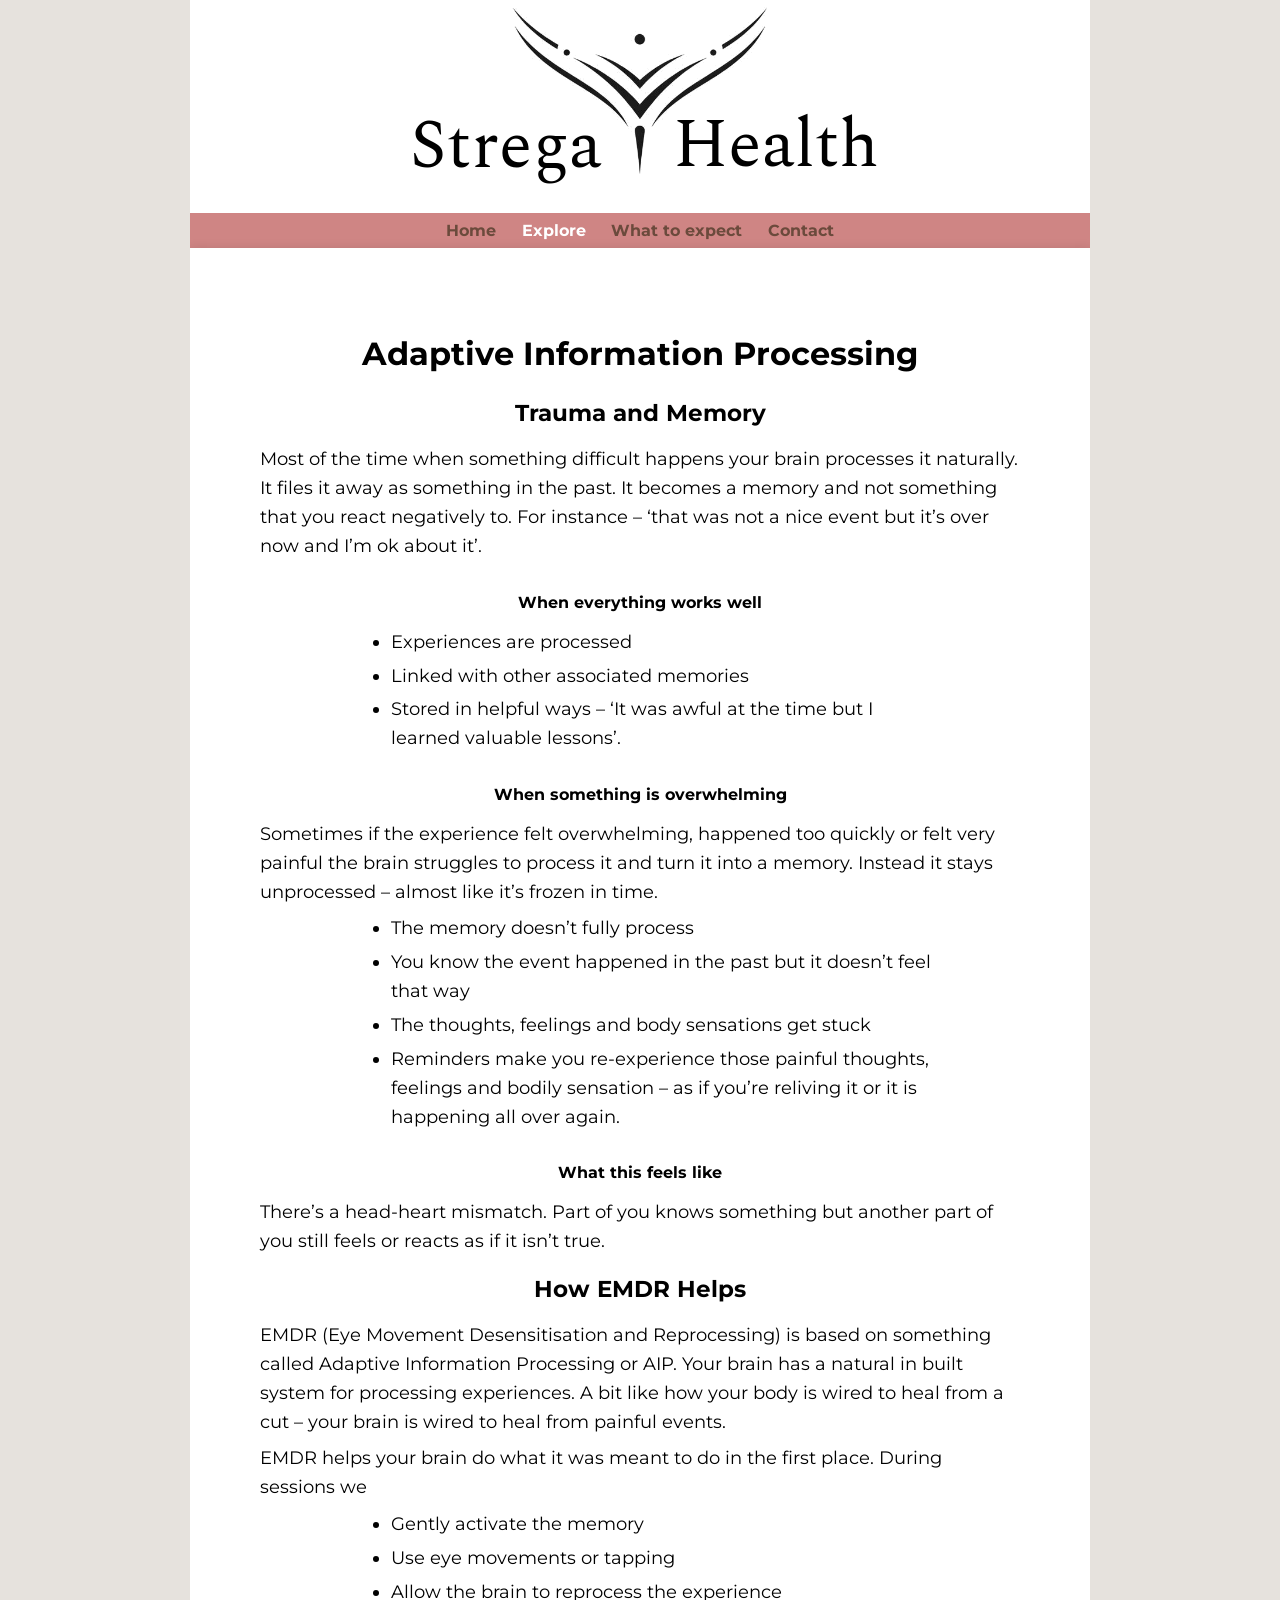
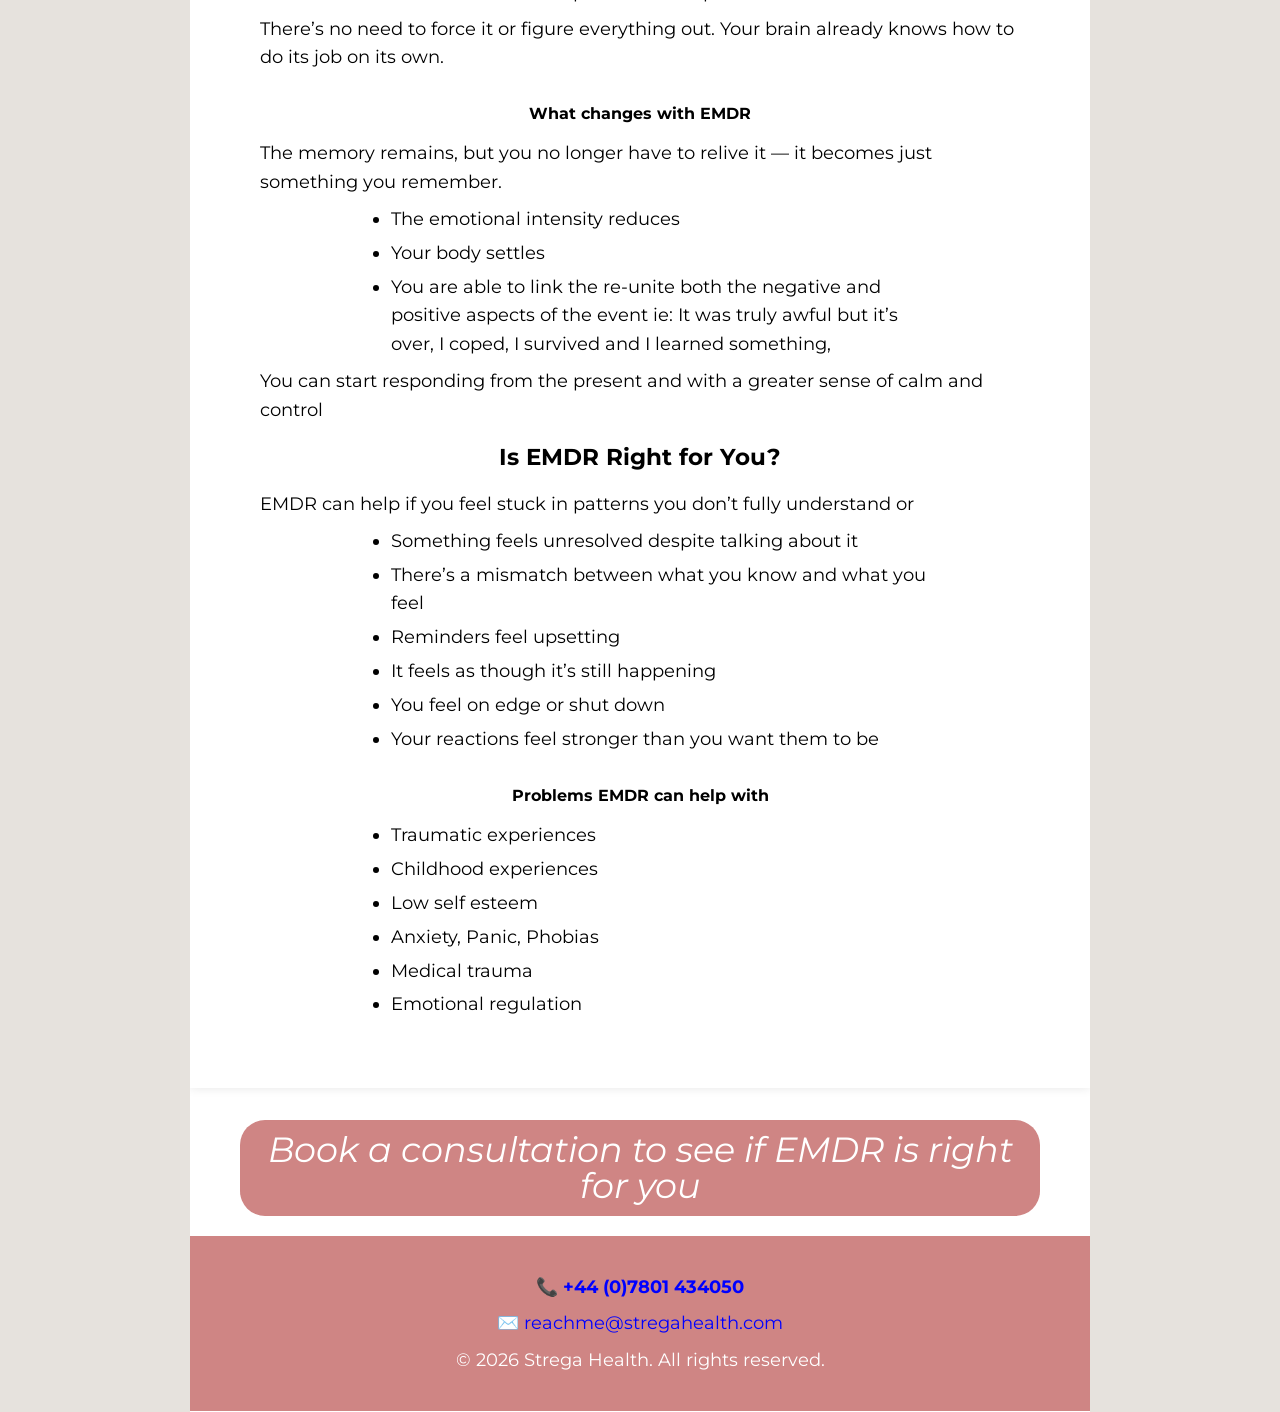
==== commit 80b17f3a: "strega Add what to expect" ====
--- a/pages/p001-Adaptive-Information-Processing/index.html
+++ b/pages/p001-Adaptive-Information-Processing/index.html
@@ -15,133 +15,133 @@
 <body>
 
 <!-- Top bar (if needed) -->
+<div class="page-wrapper">
+    <!-- Header -->
+    <header class="site-header u-mb-sm">
+        <div class="header-center">
+            <img src="/assets/images/logo.webp" alt="Strega Health logo" height="200" width="600">
+        </div>
+    </header>
 
-<!-- Header -->
-<header class="site-header u-mb-sm">
-    <div class="header-center">
-        <img src="/assets/images/logo.webp" alt="Strega Health logo" height="200" width="600">
+    <!-- Navigation -->
+    <nav class="top-nav" aria-label="Main navigation">
+        <a href="/index.html">Home</a>
+        <a href="/pages/p001-Adaptive-Information-Processing/index.html" aria-current="page">Explore</a>
+        <a href="/pages/p002-What-to-Expect/index.html">What to expect</a>
+        <a href="/strega-contact.html">Contact</a>
+    </nav>
+
+    <!-- Hero image -->
+
+    <main>
+        <section class="content-container">
+            <div class="content-item">
+                <h1>Adaptive Information Processing</h1>
+                <h2>Trauma and Memory</h2>
+
+                <p>Most of the time when something difficult happens your brain processes it naturally.  It files it away as something in the past.  It becomes a memory and not something that you react negatively to.  For instance – ‘that was not a nice event but it’s over now and I’m ok about it’.
+                </p>
+
+                <h3>When everything works well</h3>
+
+                <ul>
+                    <li>Experiences are processed</li>
+                    <li>Linked with other associated memories</li>
+                    <li>Stored in helpful ways – ‘It was awful at the time but I learned valuable lessons’.</li>
+                </ul>
+
+                <h3>When something is overwhelming</h3>
+
+                <p>Sometimes if the experience felt overwhelming, happened too quickly or felt very painful the brain struggles to process it and turn it into a memory.  Instead it stays unprocessed – almost like it’s frozen in time.
+                </p>
+
+                <ul>
+                    <li>The memory doesn’t fully process</li>
+                    <li>You know the event happened in the past but it doesn’t feel that way</li>
+                    <li>The thoughts, feelings and body sensations get stuck</li>
+                    <li>Reminders make you re-experience those painful thoughts, feelings and bodily sensation – as if you’re reliving it or it is happening all over again.
+                    </li>
+                </ul>
+
+                <h3>What this feels like</h3>
+
+                <p>There’s a head-heart mismatch.  Part of you knows something but another part of you still feels or reacts as if it isn’t true.
+                </p>
+
+
+                <h2>How EMDR Helps</h2>
+
+                <p>EMDR (Eye Movement Desensitisation and Reprocessing) is based on something called Adaptive Information Processing or AIP. Your brain has a natural in built system for processing experiences. A bit like how your body is wired to heal from a cut – your brain is wired to heal from painful events.
+                </p>
+
+                <p>EMDR helps your brain do what it was meant to do in the first place. During sessions we</p>
+
+                <ul>
+                    <li>Gently activate the memory</li>
+                    <li>Use eye movements or tapping</li>
+                    <li>Allow the brain to reprocess the experience</li>
+                </ul>
+
+                <p>There’s no need to force it or figure everything out. Your brain already knows how to do its job on its own.
+                </p>
+
+                 <h3>What changes with EMDR</h3>
+
+                <p>The memory remains, but you no longer have to relive it — it becomes just something you remember.</p>
+
+                <ul>
+                    <li>The emotional intensity reduces</li>
+                    <li>Your body settles</li>
+                    <li>You are able to link the re-unite both the negative and positive aspects of the event ie: It was truly awful but it’s over, I coped, I survived and I learned something,
+                    </li>
+                </ul>
+
+               <p>You can start responding from the present and with a greater sense of calm and control</p>
+
+               <h2>Is EMDR Right for You?</h2>
+
+               <p>EMDR can help if you feel stuck in patterns you don’t fully understand or</p>
+
+                <ul>
+                    <li>Something feels unresolved despite talking about it</li>
+                    <li>There’s a mismatch between what you know and what you feel</li>
+                    <li>Reminders feel upsetting</li>
+                    <li>It feels as though it’s still happening</li>
+                    <li>You feel on edge or shut down</li>
+                    <li>Your reactions feel stronger than you want them to be</li>
+                </ul>
+
+                <h3>Problems EMDR can help with</h3>
+
+                <ul>
+                    <li>Traumatic experiences</li>
+                    <li>Childhood experiences</li>
+                    <li>Low self esteem</li>
+                    <li>Anxiety, Panic, Phobias</li>
+                    <li>Medical trauma</li>
+                    <li>Emotional regulation</li>
+                </ul>
+
+            </div>
+        </section>
+
+            <div class="cta-container">
+                <article  class="cta-item">
+                    <a href="/strega-contact.html" class="button button--large">Book a consultation to see if EMDR is right for you</a>
+                </article>
+            </div>
+    </main>
+
+    <!-- FAB back to top -->
+    <a class="fab fab--bottom-right fab--pill" href="#top" aria-label="Back to top">↑</a>
+
+    <!-- Footer (web component) -->
+    <div class="u-mt-lg">
+        <footer-site>Strega Health Ref:no-js</footer-site>
     </div>
-</header>
-
-<!-- Navigation -->
-<nav class="top-nav" aria-label="Main navigation">
-    <a href="/index.html">Home</a>
-    <a href="/pages/p001-Adaptive-Information-Processing/index.html" aria-current="page">Explore</a>
-    <a href="/strega-contact.html">Contact</a>
-</nav>
-
-<!-- Hero image -->
-
-<main>
-    <section class="content-container">
-        <div class="content-item">
-            <h1>Adaptive Information Processing</h1>
-            <h2>Trauma</h2>
-
-            <p>Most of the time when something difficult happens your brain processes it naturally.  It files it away as something in the past.  It becomes a memory and not something that you react negatively to.  For instance – ‘that was not a nice event but it’s over now and I’m ok about it’.
-            </p>
-
-            <h2>But</h2>
-
-            <p>Sometimes if the experience felt overwhelming, happened too quickly or felt very painful the brain struggles to process it and turn it into a memory.  Instead it stays unprocessed – almost like it’s frozen in time.
-            </p>
-
-            <h2>What this can feel like</h2>
-
-            <p>There’s a head-heart mismatch.  Part of you knows something but it doesn’t feel like that.
-            </p>
-
-            <h2>EMDR</h2>
-
-            <p>EMDR is based on something called the Adaptive Information Processing (AIP). Your brain has a natural in built system for processing experiences. A bit like how your body is wired to heal from a cut – your brain is wired to heal from painful events.
-            </p>
-
-            <h2>When everything works well</h2>
-
-            <ul>
-                <li>Experiences are processed</li>
-                <li>Linked with other associated memories</li>
-                <li>Stored in helpful ways – ‘It was awful at the time but I learned valuable lessons’.</li>
-            </ul>
-
-            <h2>When something is overwhelming</h2>
-
-            <ul>
-                <li>The memory doesn’t fully process</li>
-                <li>You know the event happened in the past but it doesn’t feel that way</li>
-                <li>The thoughts, feelings and body sensations get stuck</li>
-                <li>Reminders make you re-experience those painful thoughts, feelings and bodily sensation – as if you’re reliving it or it is happening all over again.
-                </li>
-            </ul>
-
-            <h2>How EMDR Helps</h2>
-
-            <p>EMDR helps your brain do what it was meant to do in the first place. During sessions we</p>
-
-            <ul>
-                <li>Gently activate the memory</li>
-                <li>Use eye movements or tapping</li>
-                <li>Allow the brain to reprocess the experience</li>
-            </ul>
-
-            <p>You don’t have to force anything or figure anything out as the brain will do what it is was built to do naturally.
-            </p>
-             <h2>What changes with EMDR</h2>
-
-            <p>The memory becomes something you can remember without reliving.</p>
-
-            <ul>
-                <li>The emotional intensity reduces</li>
-                <li>Your body settles</li>
-                <li>Allow the brain to reprocess the experience</li>
-                <li>You are able to link the re-unite both the negative and positive aspects of the event ie: It was truly awful but it’s over, I coped, I survived and I learned something,
-                </li>
-            </ul>
-           <p>You can start responding from the present and with a greater sense of calm and control</p>
-
-           <h2>Is EMDR Right for You?</h2>
-
-           <p>EMDR can help if you feel stuck in patterns you don’t fully understand or</p>
-
-            <ul>
-                <li>Something feels unresolved despite talking about it</li>
-                <li>There’s a mismatch between what you know and what you feel</li>
-                <li>Reminders feel upsetting</li>
-                <li>It feels as though it’s still happening</li>
-                <li>You feel on edge or shut down</li>
-                <li>Your reactions feel stronger than you want them to be</li>
-            </ul>
-
-            <h2>Problems EMDR can help with</h2>
-
-            <ul>
-                <li>Traumatic experiences</li>
-                <li>Childhood experiences</li>
-                <li>Low self esteem</li>
-                <li>Anxiety, Panic, Phobias</li>
-                <li>Medical trauma</li>
-                <li>Emotional regulation</li>
-            </ul>
-
-        </div>
-    </section>
-
-        <div class="cta-container">
-            <article  class="cta-item">
-                <a href="/strega-contact.html" class="button button--large">Book a  consultation to see if EMDR is right for you</a>
-            </article>
-        </div>
-</main>
-
-<!-- FAB back to top -->
-<a class="fab fab--bottom-right fab--pill" href="#top" aria-label="Back to top">↑</a>
-
-<!-- Footer (web component) -->
-<div class="u-mt-lg">
-    <footer-site>Strega Health Ref:no-js</footer-site>
 </div>
-    <!-- Scripts -->
-    <script src="/js/strega-main.js"></script>
+<!-- Scripts -->
+<script src="/js/strega-main.js"></script>
 
 </body>
 </html>
--- a/css/2-base.css
+++ b/css/2-base.css
@@ -1,5 +1,5 @@
 /*  2-base.css
-    Oakwood Framework v4.1.0
+    Oakwood Framework v4.1.03 table captiom added and col alignment
     CSS reset + bare element defaults. No classes. Copy-paste once, never touch.
 */
 
@@ -95,6 +95,12 @@
     font-size: var(--font-fluid-body); /* Matches ul text scale */
 }
 
+table caption {
+    font-size: var(--font-fluid-body);
+    font-weight: 700;
+    padding-bottom: 0.85rem;
+}
+
 table th,
 table td {
     border: 1px solid var(--text-dark);
@@ -106,7 +112,10 @@
     font-weight: 600;
 }
 
-ul {
+table .col-center { text-align: center; }
+table .col-right  { text-align: right; }
+
+ul, ol {
     max-width: var(--content-max-width);
     margin: var(--spacing-small) auto;
     font-size: var(--font-fluid-body);
@@ -114,7 +123,7 @@
     line-height: 1.6;
 }
 
-li {
+ul li, ol li  {
     margin-left: var(--spacing-medium);
     margin-bottom: var(--spacing-xsmall);
 }
--- a/css/3-components.css
+++ b/css/3-components.css
@@ -1,5 +1,5 @@
 /*  3-components.css
-    Oakwood Framework v4.1.0
+    Oakwood Framework v4.1.1 visibility utils
     Reusable UI blocks. Uses tokens from Layer 1, never raw values.
 */
 
@@ -661,3 +661,35 @@
 }
 
 /* End media queries */
+
+/* ============================================
+   VISIBILITY UTILITIES
+   ============================================ */
+
+/* Hidden/Visible base */
+.hidden  { display: none !important; }
+.visible { display: revert !important; }
+
+/* Mobile only (up to 767px) */
+@media (max-width: 767px) {
+  .hidden-mobile  { display: none !important; }
+  .visible-mobile { display: revert !important; }
+}
+
+/* Tablet only (768px–1023px) */
+@media (min-width: 768px) and (max-width: 1023px) {
+  .hidden-tablet  { display: none !important; }
+  .visible-tablet { display: revert !important; }
+}
+
+/* Desktop (1024px–1439px) */
+@media (min-width: 1024px) and (max-width: 1439px) {
+  .hidden-desktop  { display: none !important; }
+  .visible-desktop { display: revert !important; }
+}
+
+/* Large (1440px+) */
+@media (min-width: 1440px) {
+  .hidden-large  { display: none !important; }
+  .visible-large { display: revert !important; }
+}
--- a/css/5-custom.css
+++ b/css/5-custom.css
@@ -16,6 +16,7 @@
 @media (max-width: 1024px) {
     .card-grid {
         grid-template-columns: 1fr;
+
     }
 }
 
@@ -37,5 +38,5 @@
 
 .content-item h3 {
     text-align: center;
-    font-size: var(--font-fluid-xlarge);
+    font-size: var(--font-fluid-small);
 }
